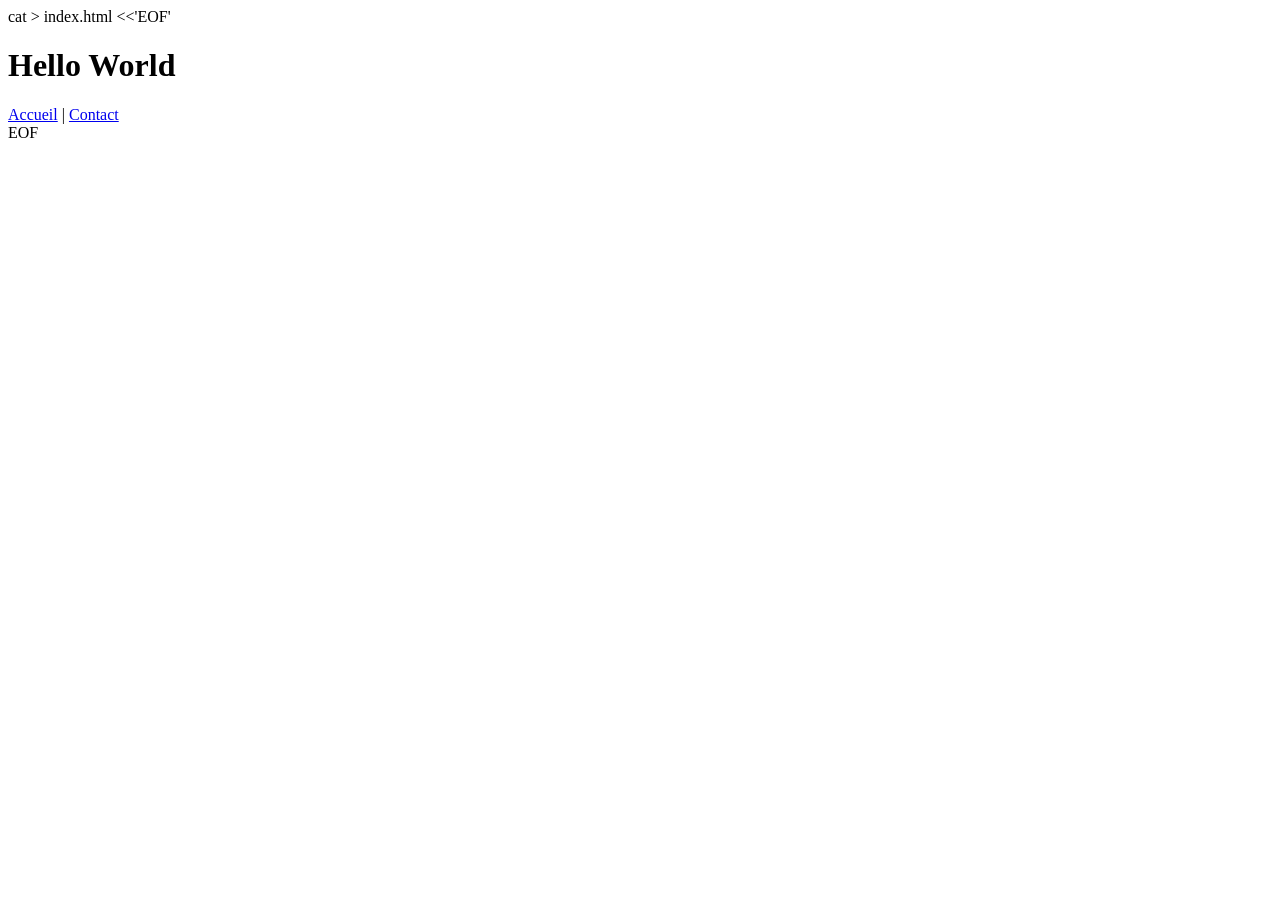
==== index.html @ b707be4e "Fin" ====
cat > index.html <<'EOF'
<!DOCTYPE html>
<html lang="fr">
<head>
  <meta charset="UTF-8">
  <title>Mon site</title>
</head>
<body>
  <h1>Hello World</h1>
  <nav>
  <a href="index.html">Accueil</a> |
  <a href="css/contact.html">Contact</a>
</nav>
</body>
</html>
EOF
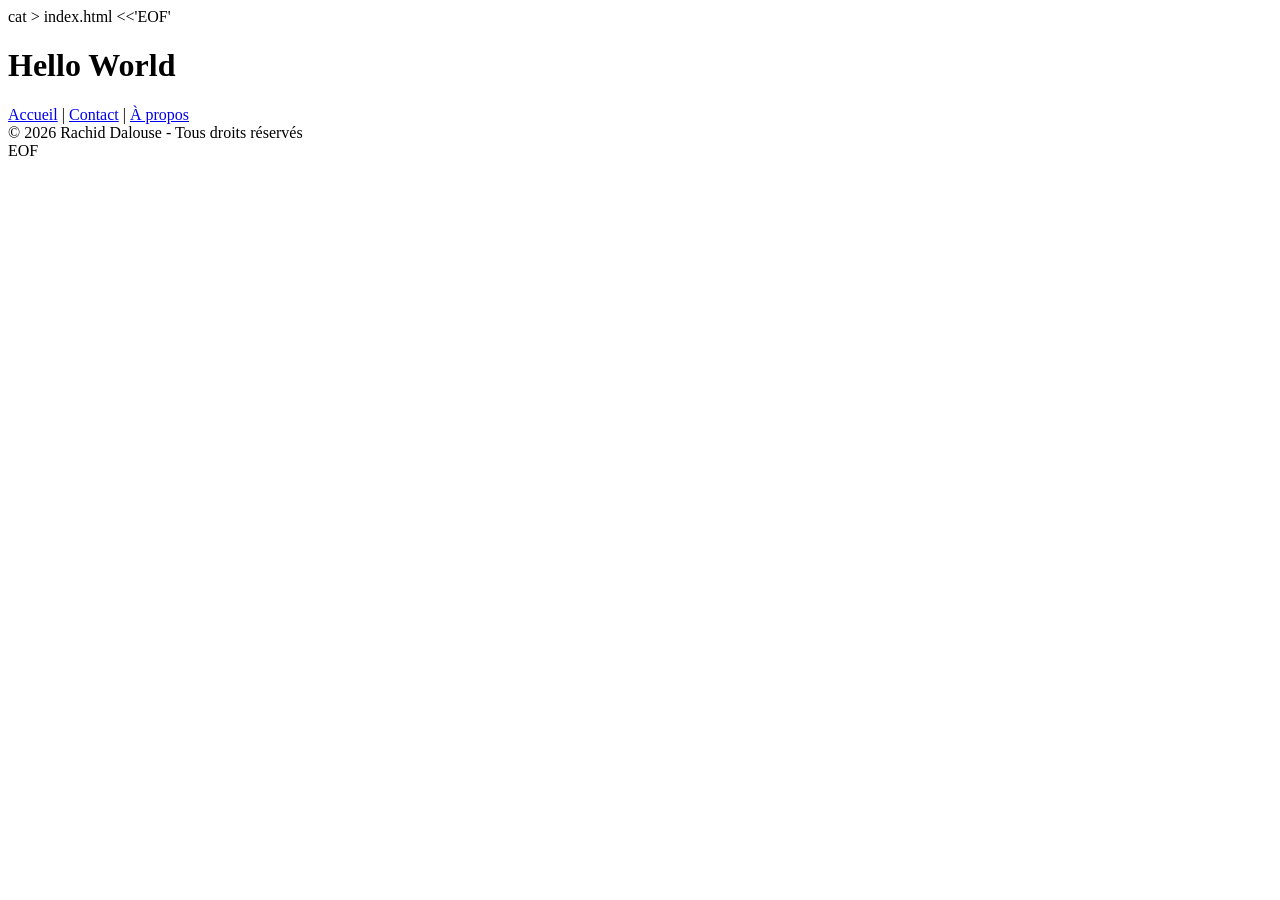
==== commit bf21ce07: "premier commit sur menu" ====
--- a/index.html
+++ b/index.html
@@ -9,8 +9,12 @@
   <h1>Hello World</h1>
   <nav>
   <a href="index.html">Accueil</a> |
-  <a href="css/contact.html">Contact</a>
+  <a href="css/contact.html">Contact</a> |
+  <a href="apropos.html">À propos</a>
 </nav>
+<div class="copyright">
+  &copy; 2026 Rachid Dalouse - Tous droits réservés
+</div>
 </body>
 </html>
 EOF
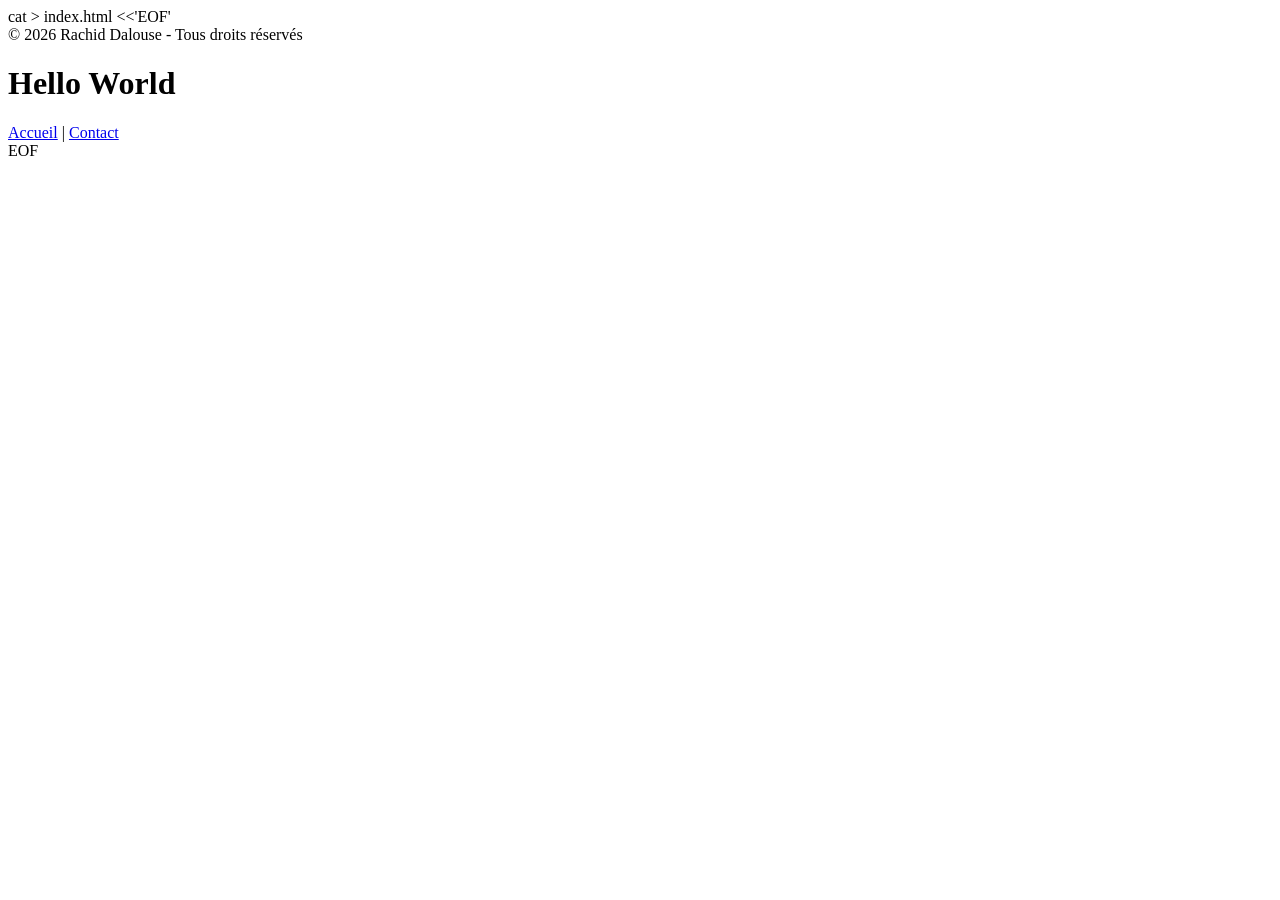
==== commit 8bd91e06: "affichant le copyright de votre site en bas de votre page" ====
--- a/index.html
+++ b/index.html
@@ -5,16 +5,15 @@
   <meta charset="UTF-8">
   <title>Mon site</title>
 </head>
+<div class="copyright">
+  &copy; 2026 Rachid Dalouse - Tous droits réservés
+</div>
 <body>
   <h1>Hello World</h1>
   <nav>
   <a href="index.html">Accueil</a> |
-  <a href="css/contact.html">Contact</a> |
-  <a href="apropos.html">À propos</a>
+  <a href="css/contact.html">Contact</a>
 </nav>
-<div class="copyright">
-  &copy; 2026 Rachid Dalouse - Tous droits réservés
-</div>
 </body>
 </html>
 EOF
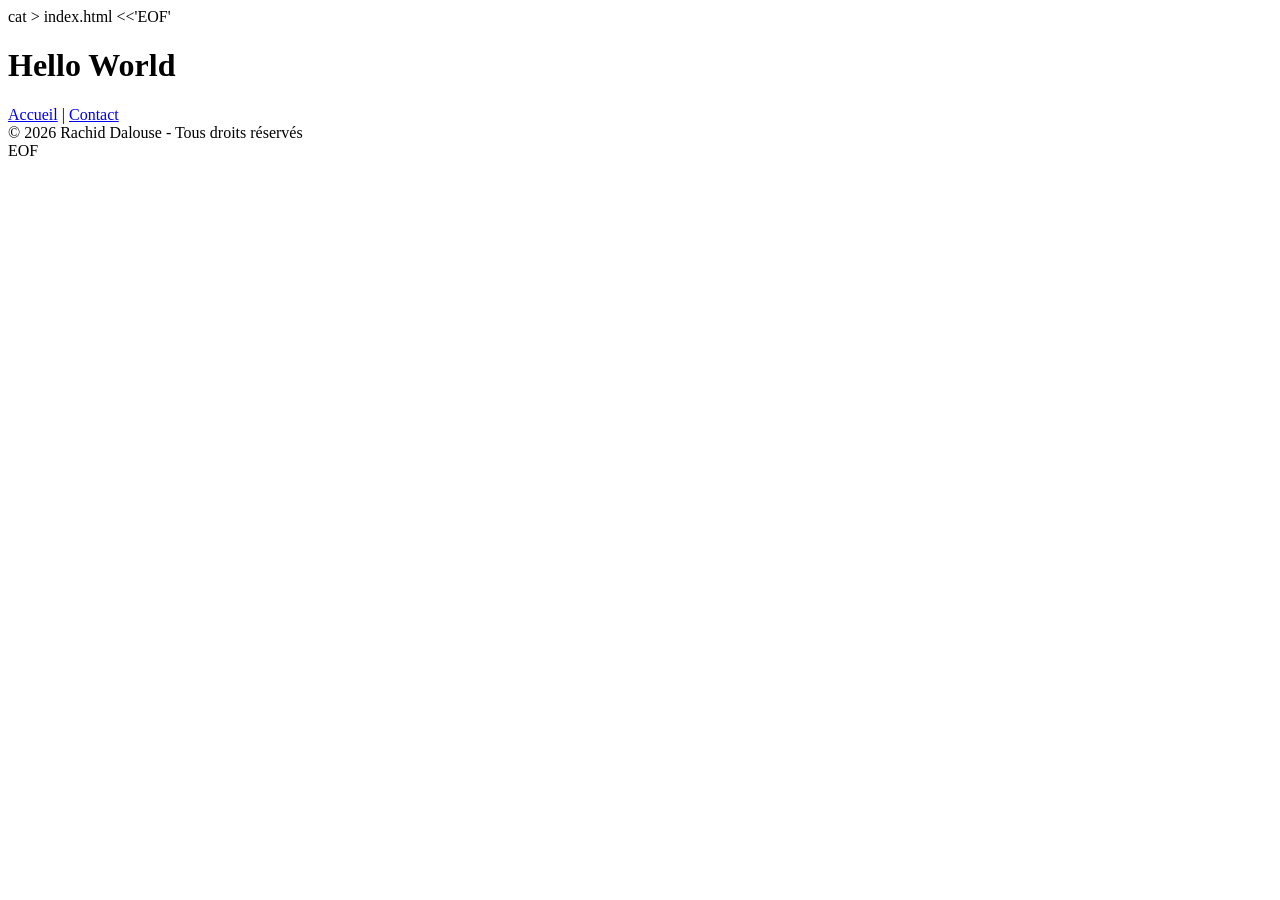
==== commit c4de1154: "afficher le copyright de votre site en bas de votre page" ====
--- a/index.html
+++ b/index.html
@@ -5,15 +5,15 @@
   <meta charset="UTF-8">
   <title>Mon site</title>
 </head>
-<div class="copyright">
-  &copy; 2026 Rachid Dalouse - Tous droits réservés
-</div>
 <body>
   <h1>Hello World</h1>
   <nav>
   <a href="index.html">Accueil</a> |
   <a href="css/contact.html">Contact</a>
 </nav>
+<div class="copyright">
+  &copy; 2026 Rachid Dalouse - Tous droits réservés
+</div>
 </body>
 </html>
 EOF
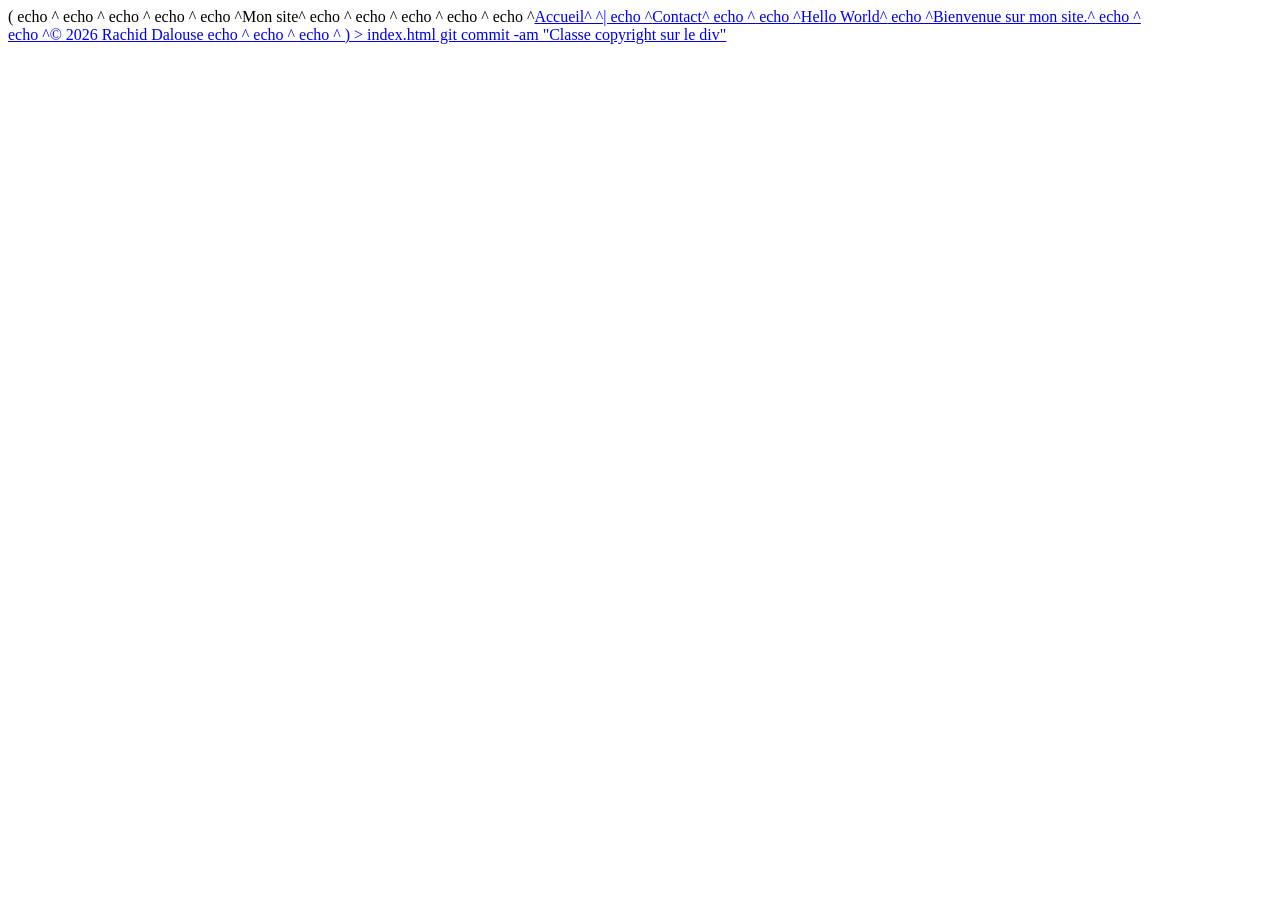
==== commit d123c409: "Classe copyright sur le div" ====
--- a/index.html
+++ b/index.html
@@ -1,20 +1,22 @@
-cat > index.html <<'EOF'
-<!DOCTYPE html>
-<html lang="fr">
-<head>
-  <meta charset="UTF-8">
-  <title>Mon site</title>
-</head>
-<body>
-  <h1>Hello World</h1>
-  <nav>
-  <a href="index.html">Accueil</a> |
-  <a href="css/contact.html">Contact</a>
-</nav>
-<div class="copyright">
-  &copy; 2026 Rachid Dalouse - Tous droits réservés
-</div>
-</body>
-</html>
-EOF
-
+(
+echo ^<!DOCTYPE html^>
+echo ^<html lang="fr"^>
+echo ^<head^>
+echo   ^<meta charset="UTF-8"^>
+echo   ^<title^>Mon site^</title^>
+echo   ^<link rel="stylesheet" href="css/ligne.css"^>
+echo ^</head^>
+echo ^<body^>
+echo   ^<nav^>
+echo     ^<a href="index.html"^>Accueil^</a^> ^|
+echo     ^<a href="contact.html"^>Contact^</a^>
+echo   ^</nav^>
+echo   ^<h1^>Hello World^</h1^>
+echo   ^<p^>Bienvenue sur mon site.^</p^>
+echo   ^<div class="copyright"^>
+echo     ^&copy; 2026 Rachid Dalouse
+echo   ^</div^>
+echo ^</body^>
+echo ^</html^>
+) > index.html
+git commit -am "Classe copyright sur le div"
--- a/css/ligne.css
+++ b/css/ligne.css
@@ -0,0 +1,23 @@
+(
+echo body {
+echo   font-family: Arial, sans-serif;
+echo }
+echo.
+echo h1 {
+echo   color: blue;
+echo   text-align: center;
+echo }
+echo.
+echo .menu {
+echo   background-color: #8fbc8f;
+echo   padding: 10px;
+echo   border-radius: 5px;
+echo }
+echo.
+echo .menu a {
+echo   color: white;
+echo   text-decoration: none;
+echo   font-weight: bold;
+echo }
+) > css\ligne.css
+git commit -am "Menu : coins arrondis et liens en gras"
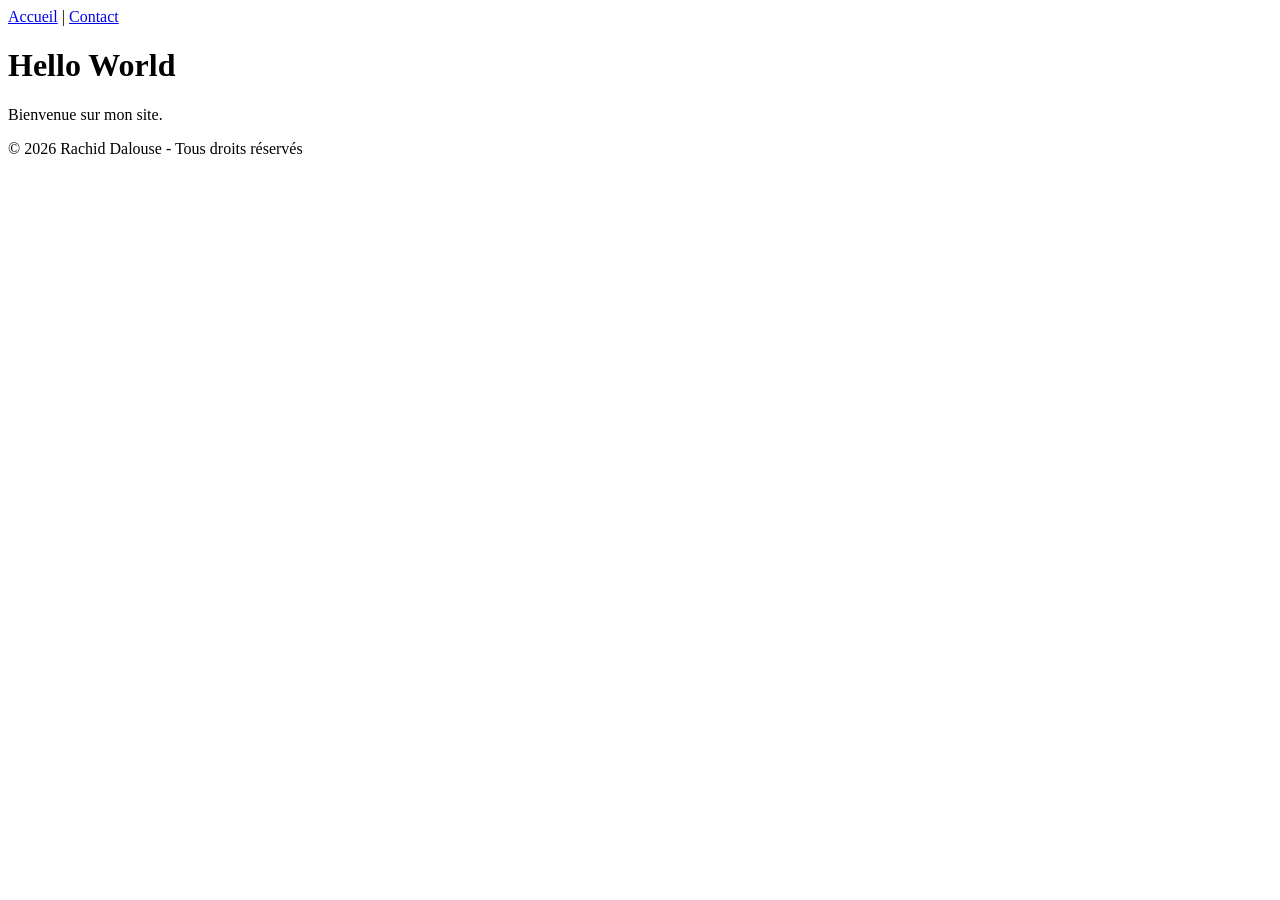
==== commit 5f1fdcf3: "Correction de index.html" ====
--- a/index.html
+++ b/index.html
@@ -1,22 +1,19 @@
-(
-echo ^<!DOCTYPE html^>
-echo ^<html lang="fr"^>
-echo ^<head^>
-echo   ^<meta charset="UTF-8"^>
-echo   ^<title^>Mon site^</title^>
-echo   ^<link rel="stylesheet" href="css/ligne.css"^>
-echo ^</head^>
-echo ^<body^>
-echo   ^<nav^>
-echo     ^<a href="index.html"^>Accueil^</a^> ^|
-echo     ^<a href="contact.html"^>Contact^</a^>
-echo   ^</nav^>
-echo   ^<h1^>Hello World^</h1^>
-echo   ^<p^>Bienvenue sur mon site.^</p^>
-echo   ^<div class="copyright"^>
-echo     ^&copy; 2026 Rachid Dalouse
-echo   ^</div^>
-echo ^</body^>
-echo ^</html^>
-) > index.html
-git commit -am "Classe copyright sur le div"+<!DOCTYPE html>
+<html lang="fr">
+<head>
+  <meta charset="UTF-8">
+  <title>Mon site</title>
+  <link rel="stylesheet" href="css/ligne.css">
+</head>
+<body>
+  <nav>
+    <a href="index.html">Accueil</a> |
+    <a href="contact.html">Contact</a>
+  </nav>
+  <h1>Hello World</h1>
+  <p>Bienvenue sur mon site.</p>
+  <div class="copyright">
+    &copy; 2026 Rachid Dalouse - Tous droits réservés
+  </div>
+</body>
+</html>
--- a/css/ligne.css
+++ b/css/ligne.css
@@ -8,16 +8,9 @@
 echo   text-align: center;
 echo }
 echo.
-echo .menu {
-echo   background-color: #8fbc8f;
-echo   padding: 10px;
-echo   border-radius: 5px;
-echo }
-echo.
-echo .menu a {
-echo   color: white;
-echo   text-decoration: none;
-echo   font-weight: bold;
+echo .copyright {
+echo   text-align: center;
+echo   font-size: 12px;
 echo }
 ) > css\ligne.css
-git commit -am "Menu : coins arrondis et liens en gras"+git commit -am "Copyright : petite police"
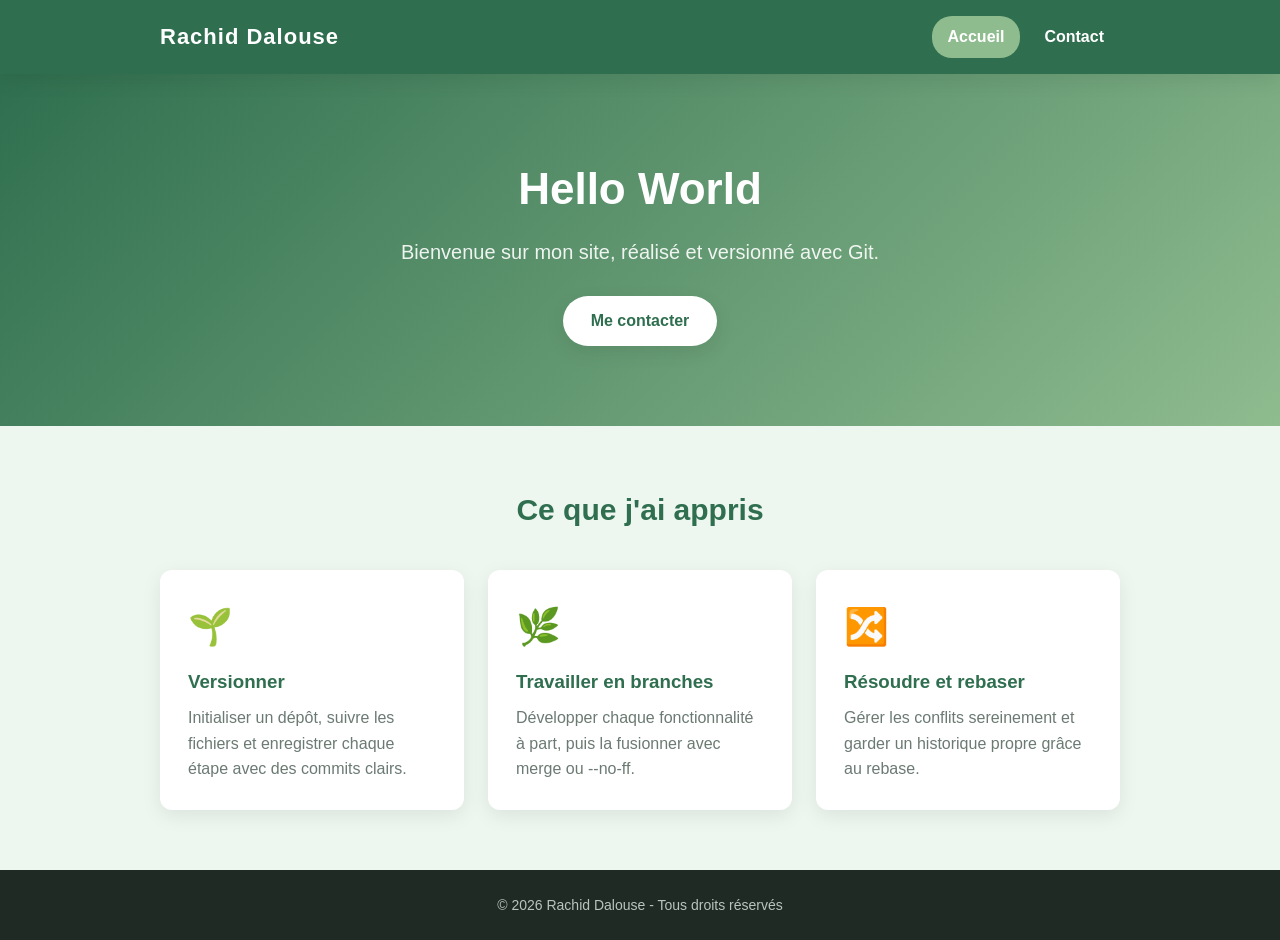
==== commit 46174b00: "Nouveau design du site" ====
--- a/index.html
+++ b/index.html
@@ -2,18 +2,54 @@
 <html lang="fr">
 <head>
   <meta charset="UTF-8">
-  <title>Mon site</title>
+  <meta name="viewport" content="width=device-width, initial-scale=1.0">
+  <title>Mon site - Accueil</title>
   <link rel="stylesheet" href="css/ligne.css">
 </head>
 <body>
-  <nav>
-    <a href="index.html">Accueil</a> |
-    <a href="contact.html">Contact</a>
-  </nav>
-  <h1>Hello World</h1>
-  <p>Bienvenue sur mon site.</p>
-  <div class="copyright">
+
+  <header class="entete">
+    <div class="conteneur">
+      <a href="index.html" class="logo">Rachid Dalouse</a>
+      <nav class="menu">
+        <a href="index.html" class="actif">Accueil</a>
+        <a href="css/contact.html">Contact</a>
+      </nav>
+    </div>
+  </header>
+
+  <section class="banniere">
+    <h1>Hello World</h1>
+    <p>Bienvenue sur mon site, réalisé et versionné avec Git.</p>
+    <a href="css/contact.html" class="bouton">Me contacter</a>
+  </section>
+
+  <section class="section">
+    <div class="conteneur">
+      <h2>Ce que j'ai appris</h2>
+      <div class="cartes">
+        <div class="carte">
+          <div class="icone">🌱</div>
+          <h3>Versionner</h3>
+          <p>Initialiser un dépôt, suivre les fichiers et enregistrer chaque étape avec des commits clairs.</p>
+        </div>
+        <div class="carte">
+          <div class="icone">🌿</div>
+          <h3>Travailler en branches</h3>
+          <p>Développer chaque fonctionnalité à part, puis la fusionner avec merge ou --no-ff.</p>
+        </div>
+        <div class="carte">
+          <div class="icone">🔀</div>
+          <h3>Résoudre et rebaser</h3>
+          <p>Gérer les conflits sereinement et garder un historique propre grâce au rebase.</p>
+        </div>
+      </div>
+    </div>
+  </section>
+
+  <footer class="copyright">
     &copy; 2026 Rachid Dalouse - Tous droits réservés
-  </div>
+  </footer>
+
 </body>
 </html>
--- a/css/ligne.css
+++ b/css/ligne.css
@@ -1,16 +1,228 @@
-(
-echo body {
-echo   font-family: Arial, sans-serif;
-echo }
-echo.
-echo h1 {
-echo   color: blue;
-echo   text-align: center;
-echo }
-echo.
-echo .copyright {
-echo   text-align: center;
-echo   font-size: 12px;
-echo }
-) > css\ligne.css
-git commit -am "Copyright : petite police"+:root {
+  --vert: #2f6f4f;
+  --vert-clair: #8fbc8f;
+  --vert-pale: #eef6f0;
+  --texte: #1f2a24;
+  --gris: #6b7a72;
+  --blanc: #ffffff;
+  --rayon: 12px;
+  --ombre: 0 6px 20px rgba(0, 0, 0, 0.08);
+}
+
+* {
+  box-sizing: border-box;
+  margin: 0;
+  padding: 0;
+}
+
+body {
+  font-family: "Segoe UI", Arial, sans-serif;
+  color: var(--texte);
+  background-color: var(--vert-pale);
+  line-height: 1.6;
+}
+
+.conteneur {
+  max-width: 1000px;
+  margin: 0 auto;
+  padding: 0 20px;
+}
+
+/* En-tête et menu */
+.entete {
+  background-color: var(--vert);
+  box-shadow: var(--ombre);
+  position: sticky;
+  top: 0;
+  z-index: 10;
+}
+
+.entete .conteneur {
+  display: flex;
+  align-items: center;
+  justify-content: space-between;
+  padding-top: 16px;
+  padding-bottom: 16px;
+}
+
+.logo {
+  color: var(--blanc);
+  font-size: 22px;
+  font-weight: bold;
+  text-decoration: none;
+  letter-spacing: 1px;
+}
+
+.menu {
+  display: flex;
+  gap: 8px;
+}
+
+.menu a {
+  color: var(--blanc);
+  text-decoration: none;
+  font-weight: bold;
+  padding: 8px 16px;
+  border-radius: 20px;
+  transition: background-color 0.2s;
+}
+
+.menu a:hover,
+.menu a.actif {
+  background-color: var(--vert-clair);
+}
+
+/* Bannière */
+.banniere {
+  background: linear-gradient(135deg, var(--vert), var(--vert-clair));
+  color: var(--blanc);
+  text-align: center;
+  padding: 80px 20px;
+}
+
+h1 {
+  font-size: 44px;
+  margin-bottom: 12px;
+}
+
+.banniere p {
+  font-size: 20px;
+  opacity: 0.9;
+  margin-bottom: 28px;
+}
+
+.bouton {
+  display: inline-block;
+  background-color: var(--blanc);
+  color: var(--vert);
+  font-weight: bold;
+  text-decoration: none;
+  padding: 12px 28px;
+  border: none;
+  border-radius: 30px;
+  font-size: 16px;
+  cursor: pointer;
+  box-shadow: var(--ombre);
+  transition: transform 0.2s;
+}
+
+.bouton:hover {
+  transform: translateY(-2px);
+}
+
+.bouton-vert {
+  background-color: var(--vert);
+  color: var(--blanc);
+}
+
+/* Sections */
+.section {
+  padding: 60px 0;
+}
+
+h2 {
+  text-align: center;
+  font-size: 30px;
+  color: var(--vert);
+  margin-bottom: 36px;
+}
+
+.cartes {
+  display: grid;
+  grid-template-columns: repeat(auto-fit, minmax(250px, 1fr));
+  gap: 24px;
+}
+
+.carte {
+  background-color: var(--blanc);
+  border-radius: var(--rayon);
+  padding: 28px;
+  box-shadow: var(--ombre);
+  transition: transform 0.2s;
+}
+
+.carte:hover {
+  transform: translateY(-4px);
+}
+
+.carte .icone {
+  font-size: 36px;
+  margin-bottom: 12px;
+}
+
+.carte h3 {
+  color: var(--vert);
+  margin-bottom: 8px;
+}
+
+.carte p {
+  color: var(--gris);
+}
+
+/* Formulaire de contact */
+.formulaire {
+  background-color: var(--blanc);
+  border-radius: var(--rayon);
+  padding: 36px;
+  box-shadow: var(--ombre);
+  max-width: 600px;
+  margin: 0 auto;
+}
+
+.champ {
+  margin-bottom: 20px;
+}
+
+.champ label {
+  display: block;
+  font-weight: bold;
+  margin-bottom: 6px;
+}
+
+.champ input,
+.champ textarea {
+  width: 100%;
+  padding: 12px;
+  border: 1px solid #cfd8d3;
+  border-radius: 8px;
+  font-family: inherit;
+  font-size: 16px;
+}
+
+.champ input:focus,
+.champ textarea:focus {
+  outline: none;
+  border-color: var(--vert);
+  box-shadow: 0 0 0 3px rgba(47, 111, 79, 0.15);
+}
+
+.infos {
+  text-align: center;
+  margin-top: 32px;
+  color: var(--gris);
+}
+
+/* Pied de page */
+.copyright {
+  background-color: var(--texte);
+  color: #b8c4bd;
+  text-align: center;
+  font-size: 14px;
+  padding: 24px 20px;
+}
+
+/* Mobile */
+@media (max-width: 600px) {
+  .entete .conteneur {
+    flex-direction: column;
+    gap: 12px;
+  }
+
+  h1 {
+    font-size: 32px;
+  }
+
+  .banniere {
+    padding: 50px 20px;
+  }
+}
